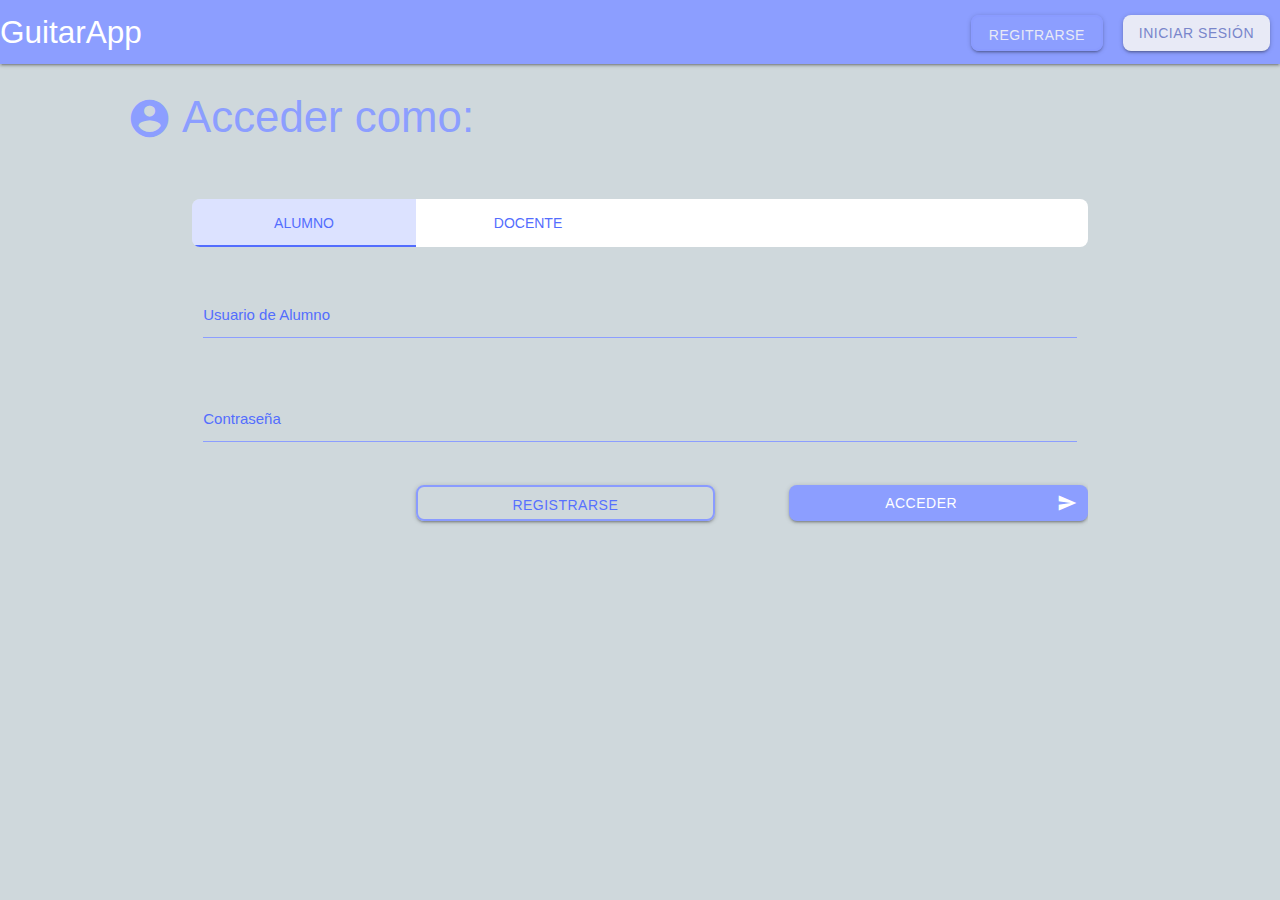
==== index.html @ 0f100b73 "move script from index to main.js" ====
<!DOCTYPE html>
<html lang="en">

<head>
	<meta charset="UTF-8">
	<meta http-equiv="X-UA-Compatible" content="IE=edge">
	<meta name="viewport" content="width=device-width, initial-scale=1.0">
	<title>Document</title> <!-- Compiled and minified CSS -->
	<link rel="stylesheet" href="https://cdnjs.cloudflare.com/ajax/libs/materialize/1.0.0/css/materialize.min.css">
	<link href="https://fonts.googleapis.com/icon?family=Material+Icons" rel="stylesheet">
	<link rel="stylesheet" href="./styles/styles.css">
</head>

<body class="blue-grey lighten-4" id="root">
	<nav>
		<div class="nav-wrapper indigo accent-1">
			<a href="./index.html" class="brand-logo"> GuitarApp</a>
			<a id="navMenu" data-target="mobile-demo" class="sidenav-trigger"><i class="material-icons">menu</i></a>
			<ul id="vistaPublico" class="right hide-on-med-and-down navItem">
				<li>
					<button id="navBtn_Registro" class="waves-effect waves-light btn col s4 offset-s3 ghostBtn indigo-text text-lighten-5 roundedBorders2">
						Regitrarse
					</button>
				</li><!--SEGUIR ACÁ-->
				<li style="margin-left: 20px;margin-right: 10px;">
					<button id="navBtn_Login" class="waves-effect  waves-light btn col s4 offset-s3 indigo lighten-5 indigo-text text-lighten-2 roundedBorders2">
						Iniciar Sesión
					</button>
				</li>
			</ul>
			<ul id="usuarioConocido" class="right hide-on-med-and-down navItem">
				<li>
					<span class="col s4 offset-s3" id="bienvenidoUser">
					</span>
				</li>
				<li style="margin-left: 20px;margin-right: 10px;">
					<button class="waves-effect waves-light btn col s4 offset-s3 ghostBtn indigo-text text-lighten-5 roundedBorders2" id="btnCerrarSesion">Cerrar Sesión
					</button>
				</li>
			</ul>
		</div>
	</nav>

	<ul class="sidenav" id="mobile-demo">
		<li><a href="sass.html">Registrarse</a></li>
		<li><a href="badges.html">Iniciar Sessión</a></li>
	</ul>
	<main>

		<section id="registro">
			<div class="row">
				<div class="col s12 row">
					<div class="col s1"></div>
					<h3 class="col s12 l8 indigo-text text-accent-1">
						<i class="small material-icons" style="font-size: 45px;
						vertical-align: bottom;">account_circle</i>
						Resgistrarse como:
					</h3>
				</div>
				<!-- <div class="col s12 row">
					<div class="col s1"></div>
					<div class="divider col s6 indigo accent-1"></div>
				</div> -->
			</div>
		
			<div class="row container s12">
				<ul id="tabMenuRegistro" class="row tabs container s6 white roundedBorders2">
					<li class="tab col s6 m3"><a href="#alumnoForm">Alumno</a></li>
					<li class="tab col s6 m3"><a class="active" href="#docenteForm">Docente</a></li>
				</ul>
				<div class="tabs-content carousel carousel-slider" style="height: 600px; margin-top: 30px;">
					<div id="alumnoForm">
						<form class="col s12" id="alumnoForm">
							<div class="row">
								<div class="input-field col s12">
									<input id="alumno_first_name" type="text" class="validate">
									<label for="alumno_first_name">Nombre de Alumno</label>
								</div>
							</div>
							<div class="row">
								<div class="input-field col s12">
									<input id="alumno_user_name" type="text" class="validate">
									<label for="alumno_user_name">Usuario de Alumno</label>
								</div>
							</div>
							<div class="row">
								<div class="input-field col s12" id="test" style="transition: 0.3s ease;">
									<input id="alumno_password" type="password" class="validate">
									<label for="alumno_password">Contraseña</label>
								</div>
							</div>
							
							<div class="row">
								<div class="input-field col s12">
									<select id="docente_asignado">				
									</select>
									<label>Seleccione Docente</label>
								  </div>
							</div>
					
							<div class="row">
		
								<button id="btnRegistro_alumno" class="waves-effect waves-light btn col s4 offset-s8 indigo accent-1 roundedBorders2"><i class="material-icons right">send</i>Registrarse</button>
								
							</div>
						</form>
					</div>
					<div id="docenteForm">
						<form class="col s12" ><!--id="docenteForm"-->
							<div class="row">
								<div class="input-field col s12">
									<input id="docente_first_name" type="text" class="validate">
									<label for="docente_first_name">Nombre de Docente</label>
								</div>
							</div>
							<div class="row">
								<div class="input-field col s12">
									<input id="docente_user_name" type="text" class="validate">
									<label for="docente_user_name">Usuario de Docente</label>
								</div>
							</div>
							<div class="row">
								<div class="input-field col s12" id="test" style="transition: 0.3s ease;">
									<input id="docente_password" type="password" class="validate">
									<label for="docente_password">Contraseña</label>
								</div>
							</div>
							<div class="row">
								<button id="btnRegistrarDocente" class="waves-effect waves-light btn col s4 offset-s8 indigo accent-1 roundedBorders2"><i class="material-icons right">send</i>Registrarse</button>
								
							</div>
						</form>
					</div>
				</div>
			</div>

		</section>

		<section id="login">
			<div class="row">
				<div class="col s12 row">
					<div class="col s1"></div>
					<h3 class="col s12 l8 indigo-text text-accent-1">
						<i class="small material-icons" style="font-size: 45px;
						vertical-align: bottom;">account_circle</i>
						Acceder como:
					</h3>
				</div>
				<!-- <div class="col s12 row">
					<div class="col s1"></div>
					<div class="divider col s6 indigo accent-1"></div>
				</div> -->
			</div>
		
			<div class="row container s12">
				<ul id="tabMenuLogin" class="row tabs container s6 white roundedBorders2">
					<li class="tab col s6 m3"><a class="active" href="#alumnoFormm">Alumno</a></li>
					<li class="tab col s6 m3"><a  href="#docenteFormm">Docente</a></li>
				</ul>
				<div class="tabs-content carousel carousel-slider" style="height: 600px; margin-top: 30px;">
					<div id="alumnoFormm">
						<form class="col s12" id="login_alumnoLogin">
							<div class="row">
								<div class="input-field col s12">
									<input id="login_alumno_usuario" type="text" class="validate">
									<label for="login_alumno_usuario">Usuario de Alumno</label>
								</div>
							</div>
							<div class="row">
								<div class="input-field col s12" style="transition: 0.3s ease;">
									<input id="login_alumno_password" type="password" class="validate">
									<label for="login_alumno_password">Contraseña</label>
								</div>
							</div>
							<div class="row">
								<button id="btnIrRegistro_alumno" class="waves-effect waves-light btn col s4 offset-s3 ghostBtn roundedBorders2">Registrarse</button>	
								<button  id="btnLogin_alumno" class="waves-effect waves-light btn col s4 offset-s1 indigo accent-1 roundedBorders2"><i class="material-icons right">send</i>Acceder</button>
							</div>
							
						</form>
					</div>
					<div id="docenteFormm">
						<form class="col s12" id="login_docenteForm">
							<div class="row">
								<div class="input-field col s12">
									<input id="login_docente_usuario" type="text" class="validate" minlength="6" required="true">
									<label for="login_docente_usuario">Usuario de Docente</label>
								</div>
							</div>
							<div class="row">
								<div class="input-field col s12" id="test" style="transition: 0.3s ease;">
									<input id="login_docente_password" type="password" class="validate">
									<label for="login_docente_password">Contraseña</label>
								</div>
							</div>
							<div class="row">
								<button id="btnIrRegistro_docente" class="waves-effect waves-light btn col s4 offset-s3 ghostBtn roundedBorders2">Registrarse</button>	
								<button id="btnLogin_docente" class="waves-effect waves-light btn col s4 offset-s1 indigo accent-1 roundedBorders2"><i class="material-icons right">send</i>Acceder</button>
							</div>
						</form>
					</div>
				</div>
			</div>

		</section>

		<section id="pantallaPrincipal">
			<h1>EMA _ Principal</h1>
			
			<button id="realizarTarea" class="irPrincipal btn waves-effect waves-light">
				<i class="material-icons right">send</i>
				Realizar Tarea
			</button>
			<button id="verResueltos" class="irPrincipal btn waves-effect waves-light">
				<i class="material-icons right">send</i>
				Ver Tareas Resueltas
			</button>
		</section>
		<section id="realizarEntregaTarea">
			<h1>CRIS _ PANTALLA DE ENTREGA DE TAREA</h1>
			<input type="text" id="comentario"/>
			<input type="text" id="fwfwecomentario"/>
			<input type="text" id="cwefwomentario"/>
			
		</section>
		<section id="reporteIndividual">
			<h1>MARC _ PANTALLA DE REPORTE Individual</h1>
		</section>

		<!-- ALUMNO -->
		<section id="dashboardAlumno">
			<div class="row">
				<div class="col s12 row">
					<h3 class="col s12 l8 indigo-text text-accent-1">
						Dashboard > Alumno
					</h3>
				</div>
			</div>
			<div class="row" style="margin: auto 10px;">
				
				<!--Parte de estadísticas-->
				<div class="row col s12 l10 offset-l1">
					<div class="row">
							<h5 class="col s12 l8 indigo-text text-accent-1">
								Estadísticas
							</h5>
					</div>
					<div class="row white roundedBorders">
						<div class="col s3">
							<div class="col s12 row">
								<h6 class="col s12 l8 ">
									<b>Total</b>
								</h6>
							</div>
							<div class="row">
								<span class="col s5 " style="text-align: right;">Ejercicios Resueltos</span>
								<b class="col s4 offset-s1 indigo-text text-accent-2" id="dashboardAlumno_ejerciciosResueltos">45%</b>
							</div>
							<div class="row">
								<span class="col s5 " style="text-align: right;">Promedio</span>
								<b class="col s4 offset-s1 indigo-text text-accent-2" id="dashboardAlumno_promedio">81</b>
							</div>
							<div class="row">
								<span class="col s5 " style="text-align: right;">Pendientes</span>
								<b class="col s4 offset-s1 indigo-text text-accent-2" id="dashboardAlumno_pendientes">2</b>
							</div>
						</div>
						<div class="col s3">
								<div class="col s12 row">
									<h6 class="col s12 l8">
										<b>Tareas Realizadas</b>
									</h6>
								</div>
							<div class="row col s12 "> dataUsuarioLogeado.entregas.length
								<div class="row col s4 offset-s4 indigo-text text-accent-2 centeredFlex">
									<p class="circleNumber_DashboardAlumno centeredFlex" id="dashboardAlumno_tareasRealizadas">7</p>
								</div>
							</div>
						</div>
						<div class="col s3 ">
								<div class="col s12 row">
									<h6 class="col s12 l8">
										<b>Entregas Corregidas</b>
									</h6>
								</div>
							<div class="row col s12 ">
								<div class="row col s4 offset-s4 indigo-text text-accent-2 centeredFlex">
									<p class="circleNumber_DashboardAlumno centeredFlex" id="dashboardAlumno_entregasCorregidas">5</p>
								</div>
							</div>
						</div>
						<div class="col s3 ">
								<div class="col s12 row">
									<h6 class="col s12 l8">
										<b>Tareas Totales</b>
									</h6>
								</div>
							<div class="row col s12 "> dataUsuarioLogeado.entregas.length
								<div class="row col s4 offset-s4 indigo-text text-accent-2 centeredFlex">
									<p class="circleNumber_DashboardAlumno centeredFlex" id="dashboardAlumno_tareasTotales">9</p>
								</div>
							</div>
						</div>
					</div>
				</div>

				<!--Parte de Ultimas tareas-->
				<div class="row col s12 l10 offset-l1">
					<div class="row">
						<h5 class="col s12 l8 indigo-text text-accent-1">
							Tareas
						</h5>
					</div>
					<div class="row" style="margin: auto 20px;">
						<div class="col s12">
							<div class="row s12">
								<ul id="tabTareasAlumno" class="col s12 row tabs white roundedBorders2">
									<li class="tab col s2"><a class="active" href="#tareasTodo">Todo</a></li>
									<li class="tab col s2"><a  href="#tareasPendientes">Pendientes</a></li>
									<li class="tab col s2"><a  href="#tareasRealizadas">Realizadas</a></li>
								</ul>
							</div>
							<div class="row s12 white roundedBorders z-depth-3">
								<div class="row col s11 offset-s1">
										<form class="col s12">
											<div class="input-field col s6 offset-s6">
											  <i class="material-icons prefix">search</i>
											  <textarea id="icon_prefix2" class="materialize-textarea"></textarea>
											  <label for="icon_prefix2">buscar</label>
											</div>
										</form>
								</div>
								<div class="tabs-content carousel carousel-slider" style="height: 600px; margin-top: 30px;">
									<div id="tareasTodo" class="col s12 row">
										<ul class=" flow-text " style="font-size: 18px;">
											<li>
												<div class="col s12 row indigo lighten-5 roundedBorders2" style="padding: 6px;">
													  
													<i class="col s1 small material-icons indigo-text text-accent-1 centeredFlex" style="font-size: 45px; vertical-align: bottom; height: 55px;">
														account_circle
													</i>
													<div class="col s8" style="height: 55px;">
														<span class="col s12">Titulo de tarea 1</span>
														<span class="col s12" style="font-size: 16px;">Descripción larga de tarea mucho textooo xDD</span>
													</div>
													<div class="col s3 centeredFlex" style="height: 55px;" >
															
														<button  id="btnDocenteIrReporteIndividual" class="waves-effect waves-light btn col s5 ghostBtn roundedBorders2">
															Ver Mas
														</button>
														<button
														class="waves-effect waves-light btn col s5 offset-s1 indigo accent-1 roundedBorders2" 
														>Entregar</button>
													</div>
												</div>
											</li>
											<li>
												<div class="col s12 row indigo lighten-5 roundedBorders2" style="padding: 6px;">
													  
													<i class="col s1 small material-icons indigo-text text-accent-1 centeredFlex" style="font-size: 45px; vertical-align: bottom; height: 55px;">
														account_circle
													</i>
													<div class="col s8" style="height: 55px;">
														<span class="col s12">Titulo de tarea 1</span>
														<span class="col s12" style="font-size: 16px;">Descripción larga de tarea mucho textooo xDD</span>
													</div>
													<div class="col s3 centeredFlex" style="height: 55px;" >
															
														<button  id="btnDocenteIrReporteIndividual" class="waves-effect waves-light btn col s5 ghostBtn roundedBorders2">
															Ver Mas
														</button>
														<button
														class="waves-effect waves-light btn col s5 offset-s1 indigo accent-1 roundedBorders2" 
														>Entregar</button>
													</div>
												</div>
											</li>
											<li>
												<div class="col s12 row indigo lighten-5 roundedBorders2" style="padding: 6px;">
													  
													<i class="col s1 small material-icons indigo-text text-accent-1 centeredFlex" style="font-size: 45px; vertical-align: bottom; height: 55px;">
														account_circle
													</i>
													<div class="col s8" style="height: 55px;">
														<span class="col s12">Titulo de tarea 1</span>
														<span class="col s12" style="font-size: 16px;">Descripción larga de tarea mucho textooo xDD</span>
													</div>
													<div class="col s3 centeredFlex" style="height: 55px;" >
															
														<button  id="btnDocenteIrReporteIndividual" class="waves-effect waves-light btn col s5 ghostBtn roundedBorders2">
															Ver Mas
														</button>
														<button
														class="waves-effect waves-light btn col s5 offset-s1 indigo accent-1 roundedBorders2" 
														>Entregar</button>
													</div>
												</div>
											</li>
										</ul>
									</div>
									<div id="tareasPendientes" class="col s12 row">
										<ul class=" flow-text " style="font-size: 18px;">
											<li>
												<div class="col s12 row indigo lighten-5 roundedBorders2" style="padding: 6px;">
													  
													<i class="col s1 small material-icons indigo-text text-accent-1 centeredFlex" style="font-size: 45px; vertical-align: bottom; height: 55px;">
														account_circle
													</i>
													<div class="col s4" style="height: 55px;">
														<span class="col s12">Nombre Completo</span>
														<span class="col s12" style="font-size: 12px;">Nivel Inicial</span>
													</div>
													<div class="col s4 indigo-text text-accent-2 centeredFlex" style="height: 55px;">
														<span class="col s12">
															Entregas Realizadas: <b>7</b>
														</span>
													</div>
													<div class="col s2 offset-s1  centeredFlex" style="height: 55px;" >
														<button
														class="waves-effect waves-light btn col s12 indigo accent-1 roundedBorders2" 
														>Ver Perfil</button>
													</div>
												</div>
											</li>
											<li>
												<div class="col s12 row indigo lighten-5 roundedBorders2" style="padding: 6px;">
													  
													<i class="col s1 small material-icons indigo-text text-accent-1 centeredFlex" style="font-size: 45px; vertical-align: bottom; height: 55px;">
														account_circle
													</i>
													<div class="col s4" style="height: 55px;">
														<span class="col s12">Nombre Completo</span>
														<span class="col s12" style="font-size: 12px;">Nivel Inicial</span>
													</div>
													<div class="col s4 indigo-text text-accent-2 centeredFlex" style="height: 55px;">
														<span class="col s12">
															Entregas Realizadas: <b>7</b>
														</span>
													</div>
													<div class="col s2 offset-s1  centeredFlex" style="height: 55px;" >
														<button
														class="waves-effect waves-light btn col s12 indigo accent-1 roundedBorders2" 
														>Ver Perfil</button>
													</div>
												</div>
											</li>
										</ul>
									</div>
									<div id="tareasRealizadas" class="col s12 row">
										<ul class=" flow-text " style="font-size: 18px;">
											<li>
												<div class="col s12 row indigo lighten-5 roundedBorders2" style="padding: 6px;">
													  
													<i class="col s1 small material-icons indigo-text text-accent-1 centeredFlex" style="font-size: 45px; vertical-align: bottom; height: 55px;">
														account_circle
													</i>
													<div class="col s4" style="height: 55px;">
														<span class="col s12">Nombre Completo</span>
														<span class="col s12" style="font-size: 12px;">Nivel Intermedio</span>
													</div>
													<div class="col s4 indigo-text text-accent-2 centeredFlex" style="height: 55px;">
														<span class="col s12">
															Entregas Realizadas: <b>7</b>
														</span>
													</div>
													<div class="col s2 offset-s1  centeredFlex" style="height: 55px;" >
														<button
														class="waves-effect waves-light btn col s12 indigo accent-1 roundedBorders2" 
														>Ver Perfil</button>
													</div>
												</div>
											</li>
										</ul>
									</div>
								</div>
							</div>
						</div>
					</div>
				</div>
			</div>
		</section>

		<!-- DOCENTE -->
		<section id="dashboardDocente">
			<div class="row">
				<div class="col s12 row">
					<h3 class="col s12 l8 indigo-text text-accent-1">
						Dashboard > Docente
					</h3>
				</div>
			</div>
			<div class="row" style="margin: auto 10px;">
				<div class="col s12 l6 offset-l1 col ">
					<div class="row s12">
						<span class="col s2 flow-text indigo-text text-accent-1" style="padding: 5px 0px;">Alumnos:</span>
						<ul id="tabDashboardDocente" class="col s10 row tabs white roundedBorders2">
							<li class="tab col s2"><a class="active" href="#alumnosTodos">Todos</a></li>
							<li class="tab col s2"><a  href="#alumnosInicial">Inicial</a></li>
							<li class="tab col s2"><a  href="#alumnosIntermedio">Intermedio</a></li>
							<li class="tab col s2"><a  href="#alumnosAvanzado">Avanzado</a></li>
						</ul>
					</div>
					<div class="row s12">
						<div id="contenedorListaAlumnos" class="tabs-content carousel carousel-slider white roundedBorders z-depth-3" style="height: 600px; margin-top: 30px;">
							<div id="alumnosTodos" class="col s12 row">
								<ul class=" flow-text " style="font-size: 18px;">
									<li>
										<div class="col s12 row indigo lighten-5 roundedBorders2" style="padding: 6px;">
      										
											<i class="col s1 small material-icons indigo-text text-accent-1 centeredFlex" style="font-size: 45px; vertical-align: bottom; height: 55px;">
												account_circle
											</i>
											<div class="col s4" style="height: 55px;">
												<span class="col s12">Nombre Completo</span>
												<span class="col s12" style="font-size: 12px;">Nivel Intermedio</span>
											</div>
											<div class="col s4 indigo-text text-accent-2 centeredFlex" style="height: 55px;">
												<span class="col s12">
													Entregas Realizadas: <b>7</b>
												</span>
											</div>
											<div class="col s2 offset-s1  centeredFlex" style="height: 55px;" >
												<button
												class="waves-effect waves-light btn col s12 indigo accent-1 roundedBorders2" 
												>Ver Perfil</button>
											</div>
										</div>
									</li>
									<li>
										<div class="col s12 row indigo lighten-5 roundedBorders2" style="padding: 6px;">
      										
											<i class="col s1 small material-icons indigo-text text-accent-1 centeredFlex" style="font-size: 45px; vertical-align: bottom; height: 55px;">
												account_circle
											</i>
											<div class="col s4" style="height: 55px;">
												<span class="col s12">Nombre Completo</span>
												<span class="col s12" style="font-size: 12px;">Nivel Inicial</span>
											</div>
											<div class="col s4 indigo-text text-accent-2 centeredFlex" style="height: 55px;">
												<span class="col s12">
													Entregas Realizadas: <b>7</b>
												</span>
											</div>
											<div class="col s2 offset-s1  centeredFlex" style="height: 55px;" >
												<button
												class="waves-effect waves-light btn col s12 indigo accent-1 roundedBorders2" 
												>Ver Perfil</button>
											</div>
										</div>
									</li>
									<li>
										<div class="col s12 row indigo lighten-5 roundedBorders2" style="padding: 6px;">
      										
											<i class="col s1 small material-icons indigo-text text-accent-1 centeredFlex" style="font-size: 45px; vertical-align: bottom; height: 55px;">
												account_circle
											</i>
											<div class="col s4" style="height: 55px;">
												<span class="col s12">Nombre Completo</span>
												<span class="col s12" style="font-size: 12px;">Nivel Avanzado</span>
											</div>
											<div class="col s4 indigo-text text-accent-2 centeredFlex" style="height: 55px;">
												<span class="col s12">
													Entregas Realizadas: <b>7</b>
												</span>
											</div>
											<div class="col s2 offset-s1  centeredFlex" style="height: 55px;" >
												<button
												class="waves-effect waves-light btn col s12 indigo accent-1 roundedBorders2" 
												>Ver Perfil</button>
											</div>
										</div>
									</li>
									<li>
										<div class="col s12 row indigo lighten-5 roundedBorders2" style="padding: 6px;">
      										
											<i class="col s1 small material-icons indigo-text text-accent-1 centeredFlex" style="font-size: 45px; vertical-align: bottom; height: 55px;">
												account_circle
											</i>
											<div class="col s4" style="height: 55px;">
												<span class="col s12">Nombre Completo</span>
												<span class="col s12" style="font-size: 12px;">Nivel Inicial</span>
											</div>
											<div class="col s4 indigo-text text-accent-2 centeredFlex" style="height: 55px;">
												<span class="col s12">
													Entregas Realizadas: <b>7</b>
												</span>
											</div>
											<div class="col s2 offset-s1  centeredFlex" style="height: 55px;" >
												<button
												class="waves-effect waves-light btn col s12 indigo accent-1 roundedBorders2" 
												>Ver Perfil</button>
											</div>
										</div>
									</li>
								</ul>
							</div>
							<div id="alumnosInicial" class="col s12 row">
								<ul class=" flow-text " style="font-size: 18px;">
									<li>
										<div class="col s12 row indigo lighten-5 roundedBorders2" style="padding: 6px;">
      										
											<i class="col s1 small material-icons indigo-text text-accent-1 centeredFlex" style="font-size: 45px; vertical-align: bottom; height: 55px;">
												account_circle
											</i>
											<div class="col s4" style="height: 55px;">
												<span class="col s12">Nombre Completo</span>
												<span class="col s12" style="font-size: 12px;">Nivel Inicial</span>
											</div>
											<div class="col s4 indigo-text text-accent-2 centeredFlex" style="height: 55px;">
												<span class="col s12">
													Entregas Realizadas: <b>7</b>
												</span>
											</div>
											<div class="col s2 offset-s1  centeredFlex" style="height: 55px;" >
												<button
												class="waves-effect waves-light btn col s12 indigo accent-1 roundedBorders2" 
												>Ver Perfil</button>
											</div>
										</div>
									</li>
									<li>
										<div class="col s12 row indigo lighten-5 roundedBorders2" style="padding: 6px;">
      										
											<i class="col s1 small material-icons indigo-text text-accent-1 centeredFlex" style="font-size: 45px; vertical-align: bottom; height: 55px;">
												account_circle
											</i>
											<div class="col s4" style="height: 55px;">
												<span class="col s12">Nombre Completo</span>
												<span class="col s12" style="font-size: 12px;">Nivel Inicial</span>
											</div>
											<div class="col s4 indigo-text text-accent-2 centeredFlex" style="height: 55px;">
												<span class="col s12">
													Entregas Realizadas: <b>7</b>
												</span>
											</div>
											<div class="col s2 offset-s1  centeredFlex" style="height: 55px;" >
												<button
												class="waves-effect waves-light btn col s12 indigo accent-1 roundedBorders2" 
												>Ver Perfil</button>
											</div>
										</div>
									</li>
								</ul>
							</div>
							<div id="alumnosIntermedio" class="col s12 row">
								<ul class=" flow-text " style="font-size: 18px;">
									<li>
										<div class="col s12 row indigo lighten-5 roundedBorders2" style="padding: 6px;">
      										
											<i class="col s1 small material-icons indigo-text text-accent-1 centeredFlex" style="font-size: 45px; vertical-align: bottom; height: 55px;">
												account_circle
											</i>
											<div class="col s4" style="height: 55px;">
												<span class="col s12">Nombre Completo</span>
												<span class="col s12" style="font-size: 12px;">Nivel Intermedio</span>
											</div>
											<div class="col s4 indigo-text text-accent-2 centeredFlex" style="height: 55px;">
												<span class="col s12">
													Entregas Realizadas: <b>7</b>
												</span>
											</div>
											<div class="col s2 offset-s1  centeredFlex" style="height: 55px;" >
												<button
												class="waves-effect waves-light btn col s12 indigo accent-1 roundedBorders2" 
												>Ver Perfil</button>
											</div>
										</div>
									</li>
								</ul>
							</div>
							<div id="alumnosAvanzado" class="col s12 row">
								<ul class=" flow-text " style="font-size: 18px;">
									<li>
										<div class="col s12 row indigo lighten-5 roundedBorders2" style="padding: 6px;">
      										
											<i class="col s1 small material-icons indigo-text text-accent-1 centeredFlex" style="font-size: 45px; vertical-align: bottom; height: 55px;">
												account_circle
											</i>
											<div class="col s4" style="height: 55px;">
												<span class="col s12">Nombre Completo</span>
												<span class="col s12" style="font-size: 12px;">Nivel Avanzado</span>
											</div>
											<div class="col s4 indigo-text text-accent-2 centeredFlex" style="height: 55px;">
												<span class="col s12">
													Entregas Realizadas: <b>7</b>
												</span>
											</div>
											<div class="col s2 offset-s1  centeredFlex" style="height: 55px;" >
												<button
												class="waves-effect waves-light btn col s12 indigo accent-1 roundedBorders2" 
												>Ver Perfil</button>
											</div>
										</div>
									</li>
								</ul>
							</div>
						</div>
					</div>
				</div>
				<div class="col s12 l3 offset-l1">
					<button id="btnDocenteIrTareas" class="waves-effect waves-light btn row col s12 indigo accent-1 roundedBorders2" style="height: 80px;">
						Tareas
						<i class="material-icons right">send</i>
					</button>	
					<button  id="btnDocenteIrReporteIndividual" class="waves-effect waves-light btn row col s12 ghostBtn roundedBorders2" style="height: 80px;">
						Reporte Individual
					</button>
					<div class="row col s12 white roundedBorders2" id="deliveredExersicesNumber">
						<h6 class="row col s12">Ejercicios entregados para tí:</h6>
						<div class="row col s4 offset-s4 indigo-text text-accent-2 centeredFlex">
							<p class="deliveredExersicesNumber centeredFlex">56</p>
						</div>
					</div>
					<div class="row col s12 white roundedBorders2">
						<h6 class="row col s12">Top entrega de ejercicios:</h6>
						
						<div id="alumnosTopEntregas" class="col s12 row">
							<ul class=" flow-text " style="font-size: 18px;">
								
								<li>
									<div class="col s12 row indigo lighten-5 roundedBorders2">
										<span
											class="col s8 indigo lighten-5 roundedBorders2"
										>Nombre Alumno2</span>
										<span
										class="col s1 offset-s3 indigo-text text-accent-1" style="font-weight: bold;"
										>10</span>
									</div>
								</li>
								<li>
									<div class="col s12 row indigo lighten-5 roundedBorders2">
										<span
											class="col s8 indigo lighten-5 roundedBorders2"
										>Nombre Alumno3</span>
										<span
										class="col s1 offset-s3 indigo-text text-accent-1" style="font-weight: bold;"
										>10</span>
									</div>
								</li>
							</ul>
						</div>
					</div>
				</div>
			</div>
		</section>
		<section id="tareasDocente">
			<div class="row">
				<div class="col s12 row">
					<h3 class="col s12 l8 indigo-text text-accent-1">
						Tareas > Docente
					</h3>
				</div>
			</div>
			<div class="row">

				<div id="modalCrearTarea" class="modal" >
					<div class="modal-content">
						<h4>Modal Header</h4>
						<label>
							Titulo
							<input type="text"/>
						</label>
						<label>
							Descripción
							<textarea name="descripcion" id="" cols="30" rows="10"></textarea>
						</label>
						<div class="row">
							<div class="input-field col s12">
								<select id="nivel">
									<option value="" disabled selected>Seleccione Nivel</option>
									<option value="1">Inicial</option>		
									<option value="2">Intermedio</option>		
									<option value="3">Avanzado</option>		
								</select>
								<label>Nivel</label>
							  </div>
						</div>
						<p>Lorem ipsum dolor sit amet consectetur adipisicing elit. Corrupti quos iure excepturi fuga quidem voluptatibus, tenetur voluptatem pariatur beatae culpa consequuntur ipsa accusamus repellat, error totam enim eum aperiam dolor?</p>
					</div>
					<div class="modal-footer">
						<a href="#!" class="modal-close waves-effect waves-green btn-flat">Crear</a>
					</div>
				</div>
				
				<div class="col s10 offset-s1">
					<div class="row">
						<button id="crearTareaBtn" class="waves-effect waves-light btn col s2 offset-s10 indigo-text text-lighten-5 indigo accent-1 roundedBorders2">
							Crear Tarea
							<i class="material-icons right">add</i>
						</button>
					</div>
					<div class="col s10 offset-s1">
						<ul class="collapsible popout">
							<li>
								<div class="collapsible-header">Titulo</div>
								<div class="collapsible-body">
									<ul class=" flow-text " style="font-size: 18px;">
										<li>
											<div class="col s12 row indigo lighten-5 roundedBorders2" style="padding: 6px;">
												  
												<i class="col s1 small material-icons indigo-text text-accent-1 centeredFlex" style="font-size: 45px; vertical-align: bottom; height: 55px;">
													account_circle
												</i>
												<div class="col s4" style="height: 55px;">
													<span class="col s12">Nombre Completo</span>
													<span class="col s12" style="font-size: 12px;">Nivel Intermedio</span>
												</div>
												<div class="col s4 indigo-text text-accent-2 centeredFlex" style="height: 55px;">
													<span class="col s12">
														Entregas Realizadas: <b>7</b>
													</span>
												</div>
												<div class="col s2 offset-s1  centeredFlex" style="height: 55px;" >
													<button
													class="waves-effect waves-light btn col s12 indigo accent-1 roundedBorders2" 
													>Ver Perfil</button>
												</div>
											</div>
										</li>
										<li>
											<div class="col s12 row indigo lighten-5 roundedBorders2" style="padding: 6px;">
												  
												<i class="col s1 small material-icons indigo-text text-accent-1 centeredFlex" style="font-size: 45px; vertical-align: bottom; height: 55px;">
													account_circle
												</i>
												<div class="col s4" style="height: 55px;">
													<span class="col s12">Nombre Completo</span>
													<span class="col s12" style="font-size: 12px;">Nivel Inicial</span>
												</div>
												<div class="col s4 indigo-text text-accent-2 centeredFlex" style="height: 55px;">
													<span class="col s12">
														Entregas Realizadas: <b>7</b>
													</span>
												</div>
												<div class="col s2 offset-s1  centeredFlex" style="height: 55px;" >
													<button
													class="waves-effect waves-light btn col s12 indigo accent-1 roundedBorders2" 
													>Ver Perfil</button>
												</div>
											</div>
										</li>
										<li>
											<div class="col s12 row indigo lighten-5 roundedBorders2" style="padding: 6px;">
												  
												<i class="col s1 small material-icons indigo-text text-accent-1 centeredFlex" style="font-size: 45px; vertical-align: bottom; height: 55px;">
													account_circle
												</i>
												<div class="col s4" style="height: 55px;">
													<span class="col s12">Nombre Completo</span>
													<span class="col s12" style="font-size: 12px;">Nivel Avanzado</span>
												</div>
												<div class="col s4 indigo-text text-accent-2 centeredFlex" style="height: 55px;">
													<span class="col s12">
														Entregas Realizadas: <b>7</b>
													</span>
												</div>
												<div class="col s2 offset-s1  centeredFlex" style="height: 55px;" >
													<button
													class="waves-effect waves-light btn col s12 indigo accent-1 roundedBorders2" 
													>Ver Perfil</button>
												</div>
											</div>
										</li>
										<li>
											<div class="col s12 row indigo lighten-5 roundedBorders2" style="padding: 6px;">
												  
												<i class="col s1 small material-icons indigo-text text-accent-1 centeredFlex" style="font-size: 45px; vertical-align: bottom; height: 55px;">
													account_circle
												</i>
												<div class="col s4" style="height: 55px;">
													<span class="col s12">Nombre Completo</span>
													<span class="col s12" style="font-size: 12px;">Nivel Inicial</span>
												</div>
												<div class="col s4 indigo-text text-accent-2 centeredFlex" style="height: 55px;">
													<span class="col s12">
														Entregas Realizadas: <b>7</b>
													</span>
												</div>
												<div class="col s2 offset-s1  centeredFlex" style="height: 55px;" >
													<button
													class="waves-effect waves-light btn col s12 indigo accent-1 roundedBorders2" 
													>Ver Perfil</button>
												</div>
											</div>
										</li>
									</ul>
								</div>
							</li>
							<li>
								<div class="collapsible-header"><i class="material-icons">place</i>Second</div>
								<div class="collapsible-body"><span>Lorem ipsum dolor sit amet.</span></div>
							</li>
							<li>
								<div class="collapsible-header"><i class="material-icons">whatshot</i>Third</div>
								<div class="collapsible-body"><span>Lorem ipsum dolor sit amet.</span></div>
							</li>
						</ul>
					</div>
				</div>
				
			</div>

		</section>
		<section id="reporteIndividualDocente">
			<div class="row">
				<div class="col s12 row">
					<h3 class="col s12 l8 indigo-text text-accent-1">
						Reporte Individual de Alumno
					</h3>
				</div>
			</div>
			<div class="row">
				<div class="row col s12 l10 offset-l1">
					<div class="row col s12 l5">
						<div class="input-field col s12">
							<select id="alumnosAsignados">
											
							</select>
							<label>Seleccione Alumno</label>
						</div>

					</div>
					<div class="col s12 l6 offset-l1 white roundedBorders2 z-depth-3">
						<div class="input-field col s12">
							<span class="col s4 reporteIndividual_label flow-text indigo-text text-accent-2">Nombre:</span>
							<span class="col s6 flow-text reporteIndividual_data" id="reporteIndividual_nombre">Santiago</span>
						</div>
						<div class="input-field col s12">
							<span class="col s4 reporteIndividual_label flow-text indigo-text text-accent-2">Nivel:</span>
							<div class="input-field col s6 flow-text reporteIndividual_data">
								<select  id="reporteIndividual_nivel" class="col s6 flow-text reporteIndividual_data">
								</select>
							</div>
						</div>
						<div class="input-field col s12">
							<span class="col s4 reporteIndividual_label flow-text indigo-text text-accent-2">Ejercicios Planteados:</span>
							<b class="col s6 flow-text reporteIndividual_data" id="reporteIndividual_tareasPlanteadas">7</b>
						</div>
						<div class="input-field col s12">
							<span class="col s4 reporteIndividual_label flow-text indigo-text text-accent-2">Ejercicios Resueltos:</span>
							<b class="col s6 flow-text reporteIndividual_data" id="reporteIndividual_tareasEntregadas">5</b>
						</div>
						<div class="input-field col s12">
							<button class="waves-effect waves-light btn row col s12 offset-l4 l4 indigo accent-1 roundedBorders2" id="cambiarNivel" >
								Cambiar Nivel
							</button>
						</div>

					</div>
				</div>
			</div>
		</section>

		<!--Error-->
		
		<section id="pantallaError">
			<h1>Ups! Algo salió mal :(</h1>
		</section>
	</main>
			<!-- <button class="btn waves-effect waves-light col s2 offset-s10" name="action" onClick="()=>{document.getElementById('test').classList.add('myClass_show')}">Submit
				<i class="material-icons right">send</i>
			</button> -->

	<!-- Compiled and minified JavaScript -->
	<script src="https://cdnjs.cloudflare.com/ajax/libs/materialize/1.0.0/js/materialize.min.js"></script>
	<script src="./js/db.js"></script><!-- SCRIPT QUE SE ENCARGA DE GUARDAR A LOS DATOS-->
	<script src="./js/cambioVista.js"></script> <!-- SCRIPT QUE SE ENCARGA DE MOSTRAR/OCULtAR LAS VISTAS -->
	<script src="./js/main.js"></script>

</body>

</html>
---- styles/styles.css ----
.roundedBorders {
  border-radius: 15px;
}
.roundedBorders2 {
  border-radius: 8px;
}
.toast {
  position: fixed;
  top: auto !important;
  bottom: 10px;
  right: 10px;
  background-color: rgb(216, 218, 230);
  color: rgba(10, 0, 0, 0.7);
  height: 40px;
  border-radius: 10px;
}
.toast_error {
  box-shadow: 0px 2px 5px 2px lightcoral;
}
.toast_alert {
  box-shadow: 0px 2px 5px 2px #fbc02d;
}
.toast_success {
  box-shadow: 0px 2px 5px 2px #43a047;
}
section {
  transition: 0.2s ease;
}
.hidden {
  opacity: 0;
  transform: translateY(-100%) translateX(-100%);
  position: absolute;
}
.tabs .tab a {
  color: #536dfe;
}

.tabs .tab a:hover {
  color: #536dfe;
  background-color: rgba(140, 158, 255, 0.1);
}

.tabs .tab a.active {
  color: #536dfe;
  background-color: rgba(140, 158, 255, 0.3);
}
.tabs .tab a:focus.active {
  color: #536dfe;
  background-color: rgba(140, 158, 255, 0.1);
}

.tabs .indicator {
  background-color: #536dfe;
}
/* label focus color */
.input-field > label {
  color: #536dfe;
}
.input-field input:focus + label {
  color: #536dfe !important;
}
.input-field > input:focus {
  border-bottom: 1px solid rgba(140, 158, 255, 1) !important;
  box-shadow: 0px 2px 2px;
}
.input-field > input {
  border-bottom: 1px solid rgba(140, 158, 255, 1) !important;
  box-shadow: none !important;
}
div.select-wrapper li span {
  color: #536dfe;
}
div.select-wrapper input.select-dropdown.dropdown-trigger {
  border-bottom: 1px solid rgba(140, 158, 255, 1) !important;
  box-shadow: none !important;
}
.ghostBtn {
  background-color: transparent;
  color: #5770ff;
  border: 2px solid #8a9bff;
}
.ghostBtn:hover {
  background-color: rgba(140, 158, 255, 0.32);
}
.circleNumber_DashboardAlumno {
  font-size: 30px;
  border-radius: 1000px;
  border: 3px solid rgba(140, 158, 255, 1);
  width: 50px;
  height: 50px;
  padding: 50px;
  margin: 0;
}
.deliveredExersicesNumber {
  font-size: 30px;
  border-radius: 1000px;
  border: 3px solid rgba(140, 158, 255, 1);
  width: 50px;
  height: 50px;
  padding: 50px;
}
.centeredFlex {
  display: flex;
  justify-content: center;
  align-items: center;
}
.reporteIndividual_label{
  text-align: end;
  font-size: 18px;
}
.reporteIndividual_data{
  font-size: 17px;
}
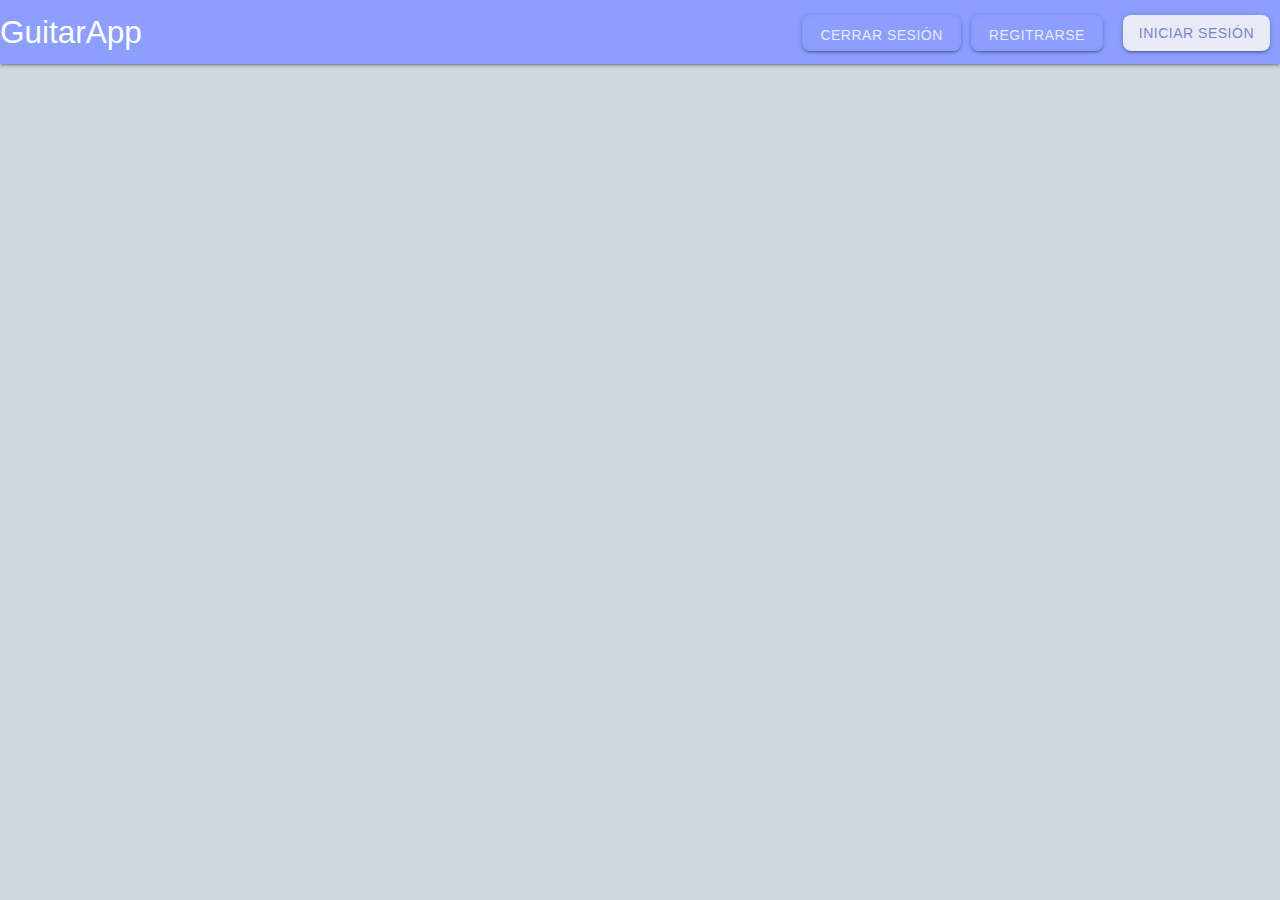
==== commit e1a65099: "add validarTareas & crearTareas + imgs" ====
--- a/index.html
+++ b/index.html
@@ -752,33 +752,61 @@
 				</div>
 			</div>
 			<div class="row">
+				<div class="col s12 row">
+					<button class="volverDashboardDocente waves-effect waves-light btn col s6 offset-s6 l2 offset-l10 indigo-text text-accent-2 roundedBorders2 ghostBtn">
+						Volver
+						<i class="material-icons left">arrow_back</i>
+					</button>
+				</div>
+			</div>
+			<div class="row">
 
 				<div id="modalCrearTarea" class="modal" >
 					<div class="modal-content">
-						<h4>Modal Header</h4>
+						<h4>Crear Tarea</h4>
 						<label>
 							Titulo
-							<input type="text"/>
+							<input type="text" id="tituloTarea"/>
 						</label>
 						<label>
 							Descripción
-							<textarea name="descripcion" id="" cols="30" rows="10"></textarea>
+							<textarea name="descripcion" cols="30" rows="10" id="descripcionTarea"></textarea>
 						</label>
 						<div class="row">
 							<div class="input-field col s12">
-								<select id="nivel">
+								<select id="nivelDeTarea">
 									<option value="" disabled selected>Seleccione Nivel</option>
-									<option value="1">Inicial</option>		
-									<option value="2">Intermedio</option>		
-									<option value="3">Avanzado</option>		
+									<option value="inicial">Inicial</option>		
+									<option value="intermedio">Intermedio</option>		
+									<option value="avanzado">Avanzado</option>		
 								</select>
 								<label>Nivel</label>
+							</div>
+						</div>
+						<div class="row">
+							<div class="input-field col s12">
+								<select id="imgSelect" class="icons">
+									<option value="" disabled selected>Seleccione Imagen</option>
+									<option value="assets/imgs/ej1.png" data-icon="assets/imgs/ej1.png">
+										Imagen Ejercicio1
+									</option>
+									<option value="assets/imgs/ej2.png" data-icon="assets/imgs/ej2.png">Imagen Ejercicio2</option>
+									<option value="assets/imgs/ej3.png" data-icon="assets/imgs/ej3.png" >Imagen Ejercicio3</option>
+									<option value="assets/imgs/ej4.png" data-icon="assets/imgs/ej4.png">Imagen Ejercicio4</option>
+									<option value="assets/imgs/ej5.png" data-icon="assets/imgs/ej5.png">Imagen Ejercicio5</option>
+									<option value="assets/imgs/ej6.png" data-icon="assets/imgs/ej6.png">Imagen Ejercicio6</option>
+									<option value="assets/imgs/ej7.png" data-icon="assets/imgs/ej7.png">Imagen Ejercicio7</option>
+									<option value="assets/imgs/ej8.png" data-icon="assets/imgs/ej7.png">Imagen Ejercicio8</option>
+									<option value="assets/imgs/ej9.png" data-icon="assets/imgs/ej7.png">Imagen Ejercicio9</option>
+								</select>
+								<label>Imagen</label>
 							  </div>
 						</div>
-						<p>Lorem ipsum dolor sit amet consectetur adipisicing elit. Corrupti quos iure excepturi fuga quidem voluptatibus, tenetur voluptatem pariatur beatae culpa consequuntur ipsa accusamus repellat, error totam enim eum aperiam dolor?</p>
 					</div>
 					<div class="modal-footer">
-						<a href="#!" class="modal-close waves-effect waves-green btn-flat">Crear</a>
+						<button id="crearTareaSubmit" class="waves-effect waves-light btn col s2 offset-s10 indigo-text text-lighten-5 indigo accent-1 roundedBorders2">
+							Crear
+						</button>
 					</div>
 				</div>
 				
@@ -910,6 +938,14 @@
 				</div>
 			</div>
 			<div class="row">
+				<div class="col s12 row">
+					<button class="volverDashboardDocente waves-effect waves-light btn col s6 offset-s6 l2 offset-l10 indigo-text text-accent-2 roundedBorders2 ghostBtn">
+						Volver
+						<i class="material-icons left">arrow_back</i>
+					</button>
+				</div>
+			</div>
+			<div class="row">
 				<div class="row col s12 l10 offset-l1">
 					<div class="row col s12 l5">
 						<div class="input-field col s12">
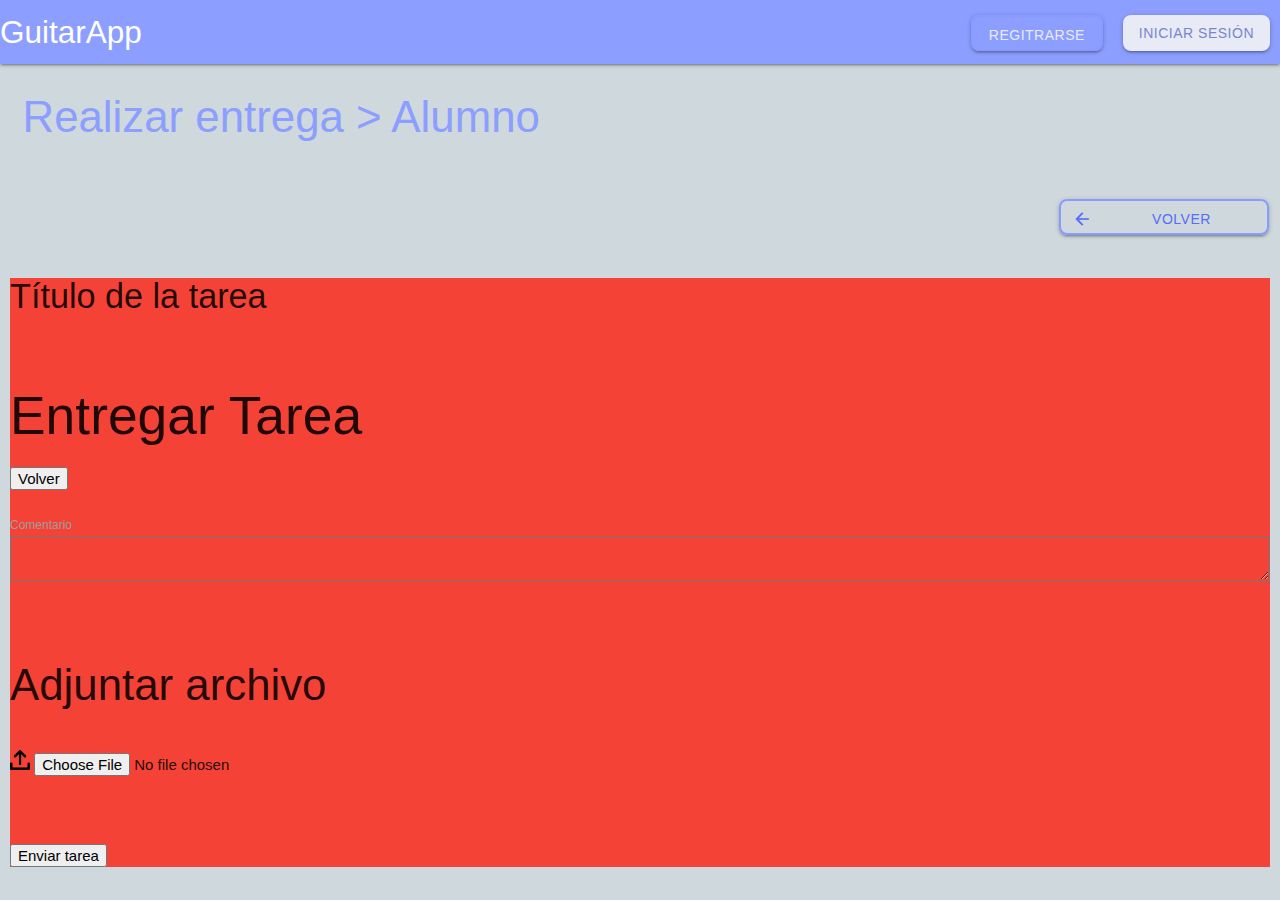
==== commit 5037da30: "add mostrar tareas, cambio a entregarTarea" ====
--- a/index.html
+++ b/index.html
@@ -204,29 +204,6 @@
 
 		</section>
 
-		<section id="pantallaPrincipal">
-			<h1>EMA _ Principal</h1>
-			
-			<button id="realizarTarea" class="irPrincipal btn waves-effect waves-light">
-				<i class="material-icons right">send</i>
-				Realizar Tarea
-			</button>
-			<button id="verResueltos" class="irPrincipal btn waves-effect waves-light">
-				<i class="material-icons right">send</i>
-				Ver Tareas Resueltas
-			</button>
-		</section>
-		<section id="realizarEntregaTarea">
-			<h1>CRIS _ PANTALLA DE ENTREGA DE TAREA</h1>
-			<input type="text" id="comentario"/>
-			<input type="text" id="fwfwecomentario"/>
-			<input type="text" id="cwefwomentario"/>
-			
-		</section>
-		<section id="reporteIndividual">
-			<h1>MARC _ PANTALLA DE REPORTE Individual</h1>
-		</section>
-
 		<!-- ALUMNO -->
 		<section id="dashboardAlumno">
 			<div class="row">
@@ -304,7 +281,32 @@
 					</div>
 				</div>
 
-				<!--Parte de Ultimas tareas-->
+				<!-- <div id="modalRealizarEntrega" class="modal" >
+					<div class="modal-content">
+						<h4>Realizar Entrega</h4>
+						<div class="row">
+							<div class="input-field col s12">
+								<select id="nivelDeTarea">
+									<option value="" disabled selected>Seleccione Nivel</option>
+									<option value="inicial">Inicial</option>		
+									<option value="intermedio">Intermedio</option>		
+									<option value="avanzado">Avanzado</option>		
+								</select>
+								<label>Nivel</label>
+							</div>
+						</div>
+						<h4 id="tituloTarea">Título de la tarea </h4>
+						<p id="idTareaActual">Id de la tarea</p>
+						<img id="imgTareaMostrar">
+						<p id="descripcionTareaMostrar"></p>
+					</div>
+					<div class="modal-footer">
+						<button id="entregarTareaSubmit" class="waves-effect waves-light btn col s2 offset-s10 indigo-text text-lighten-5 indigo accent-1 roundedBorders2">
+							Entregar
+						</button>
+					</div>
+				</div> -->
+				<!--Parte de Tareas-->
 				<div class="row col s12 l10 offset-l1">
 					<div class="row">
 						<h5 class="col s12 l8 indigo-text text-accent-1">
@@ -330,30 +332,10 @@
 											</div>
 										</form>
 								</div>
-								<div class="tabs-content carousel carousel-slider" style="height: 600px; margin-top: 30px;">
+								<div class="tabs-content carousel carousel-slider" style="height: 600px; margin-top: 30px;" id="tareasContenedor">
 									<div id="tareasTodo" class="col s12 row">
 										<ul class=" flow-text " style="font-size: 18px;">
-											<li>
-												<div class="col s12 row indigo lighten-5 roundedBorders2" style="padding: 6px;">
-													  
-													<i class="col s1 small material-icons indigo-text text-accent-1 centeredFlex" style="font-size: 45px; vertical-align: bottom; height: 55px;">
-														account_circle
-													</i>
-													<div class="col s8" style="height: 55px;">
-														<span class="col s12">Titulo de tarea 1</span>
-														<span class="col s12" style="font-size: 16px;">Descripción larga de tarea mucho textooo xDD</span>
-													</div>
-													<div class="col s3 centeredFlex" style="height: 55px;" >
-															
-														<button  id="btnDocenteIrReporteIndividual" class="waves-effect waves-light btn col s5 ghostBtn roundedBorders2">
-															Ver Mas
-														</button>
-														<button
-														class="waves-effect waves-light btn col s5 offset-s1 indigo accent-1 roundedBorders2" 
-														>Entregar</button>
-													</div>
-												</div>
-											</li>
+											
 											<li>
 												<div class="col s12 row indigo lighten-5 roundedBorders2" style="padding: 6px;">
 													  
@@ -476,6 +458,54 @@
 							</div>
 						</div>
 					</div>
+				</div>
+			</div>
+		</section>
+
+		<section id= "entregarTarea"> 
+ 
+			<div class="row">
+				<div class="col s12 row">
+					<h3 class="col s12 l8 indigo-text text-accent-1">
+						Realizar entrega > Alumno
+					</h3>
+				</div>
+			</div>
+			<div class="row">
+				<div class="col s12 row">
+					<button class="volverDashboardAlumno waves-effect waves-light btn col s6 offset-s6 l2 offset-l10 indigo-text text-accent-2 roundedBorders2 ghostBtn">
+						Volver
+						<i class="material-icons left">arrow_back</i>
+					</button>
+				</div>
+			</div>
+			<div class="row red" style="margin: auto 10px;">
+				<h4 id="tituloTarea">Título de la tarea </h4>
+				<span id="idTareaActual" style="display: none;">Id de la tarea</span>
+				<img id="imgTareaMostrar">
+				<p id="descripcionTareaMostrar"></p>
+		   
+				<h2>Entregar Tarea</h2>
+				<button id="btnVolverADashboard">Volver</button>
+				<div>
+					<br>
+					<div id="entregarTareaComentarioDiv">
+						<label>Comentario</label>
+						<textarea id="entregarTareaComentario" cols="60" rows="20"></textarea>
+					</div>
+					<div id="adjuntarArchivo">
+						<br>
+						<br>
+						<h3>Adjuntar archivo</h3>
+						<br>
+						<img src="/assets/imgs/subirEntrega.png" style="width: 20px;"alt="subir" >
+						<input type="file" name="Subir" id="entregarTareaSubirAudio">
+						<br>
+						<br>
+					</div>
+					<br>
+					<br>
+					<button id="btnenviarEntrega" style="display: flex; align-self: flex-end;">Enviar tarea</button>
 				</div>
 			</div>
 		</section>
@@ -743,6 +773,7 @@
 				</div>
 			</div>
 		</section>
+
 		<section id="tareasDocente">
 			<div class="row">
 				<div class="col s12 row">
@@ -929,6 +960,7 @@
 			</div>
 
 		</section>
+
 		<section id="reporteIndividualDocente">
 			<div class="row">
 				<div class="col s12 row">
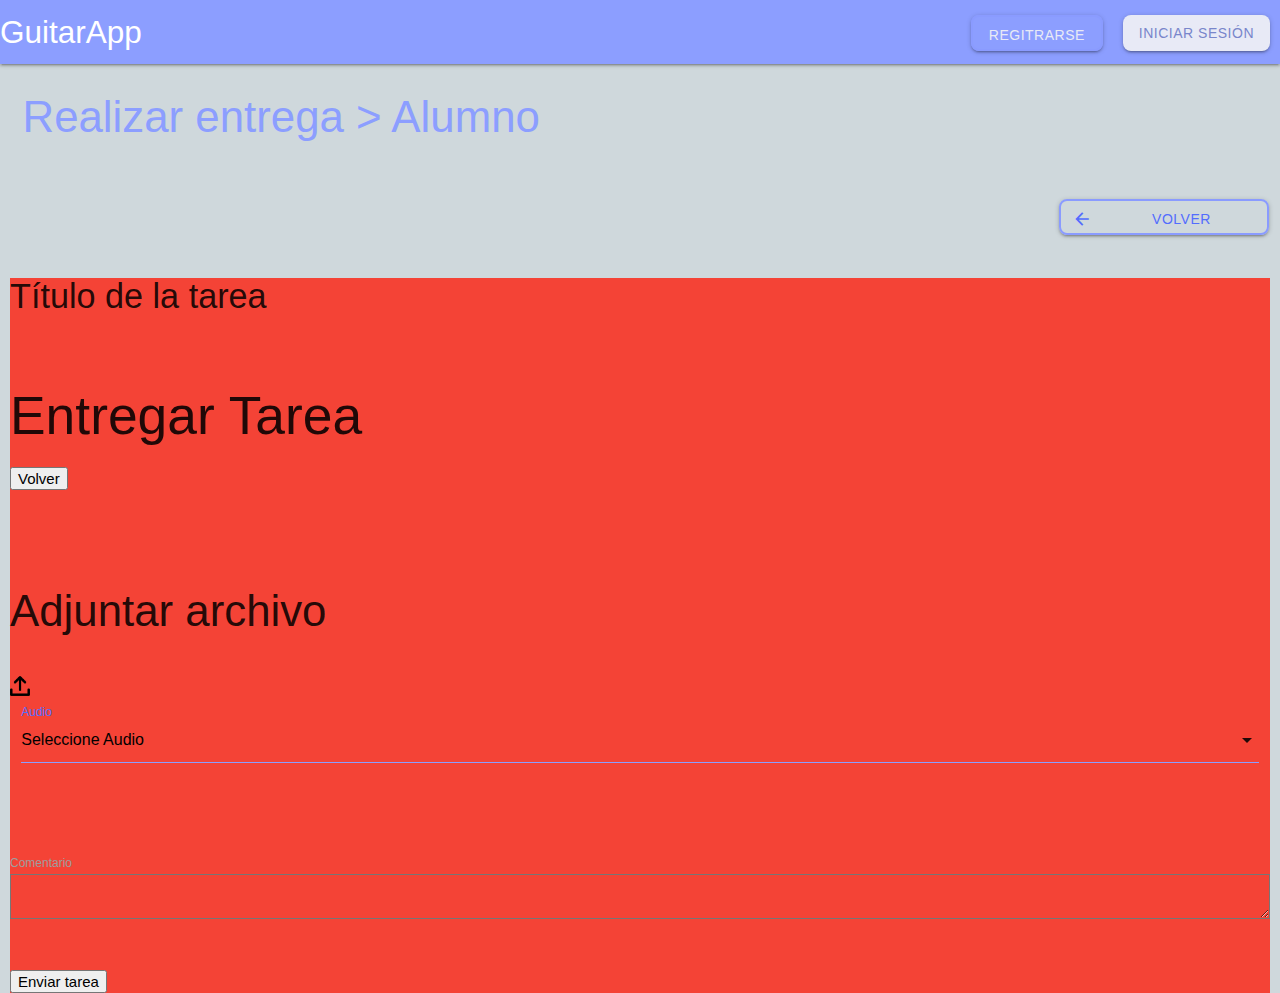
==== commit 3f116e83: "add actualizarDatos_TareasDocentes WIP" ====
--- a/index.html
+++ b/index.html
@@ -489,23 +489,41 @@
 				<button id="btnVolverADashboard">Volver</button>
 				<div>
 					<br>
-					<div id="entregarTareaComentarioDiv">
-						<label>Comentario</label>
-						<textarea id="entregarTareaComentario" cols="60" rows="20"></textarea>
-					</div>
 					<div id="adjuntarArchivo">
 						<br>
 						<br>
 						<h3>Adjuntar archivo</h3>
 						<br>
 						<img src="/assets/imgs/subirEntrega.png" style="width: 20px;"alt="subir" >
-						<input type="file" name="Subir" id="entregarTareaSubirAudio">
+						<div class="row">
+							<div class="input-field col s12">
+								<select id="entregarTareaSubirAudio">
+									<option value="" disabled selected>Seleccione Audio</option>
+									<option value="assets/imgs/ej1.m4a" >
+										Audio Ejercicio1
+									</option>
+									<option value="assets/imgs/ej2.m4a">Audio Ejercicio2</option>
+									<option value="assets/imgs/ej3.m4a" >Audio Ejercicio3</option>
+									<option value="assets/imgs/ej4.m4a">Audio Ejercicio4</option>
+									<option value="assets/imgs/ej5.m4a">Audio Ejercicio5</option>
+									<option value="assets/imgs/ej6.m4a" >Audio Ejercicio6</option>
+									<option value="assets/imgs/ej7.m4a">Audio Ejercicio7</option>
+									<option value="assets/imgs/ej8.m4a">Audio Ejercicio8</option>
+									<option value="assets/imgs/ej9.m4a">Audio Ejercicio9</option>
+								</select>
+								<label>Audio</label>
+							  </div>
+						</div>
 						<br>
 						<br>
 					</div>
+					<div id="entregarTareaComentarioDiv">
+						<label>Comentario</label>
+						<textarea id="entregarTareaComentario" cols="60" rows="20"></textarea>
+					</div>
 					<br>
 					<br>
-					<button id="btnenviarEntrega" style="display: flex; align-self: flex-end;">Enviar tarea</button>
+					<button id="btnEnviarEntrega" style="display: flex; align-self: flex-end;">Enviar tarea</button>
 				</div>
 			</div>
 		</section>
@@ -849,7 +867,7 @@
 						</button>
 					</div>
 					<div class="col s10 offset-s1">
-						<ul class="collapsible popout">
+						<ul class="collapsible popout" id="tareasPlanteadasList">
 							<li>
 								<div class="collapsible-header">Titulo</div>
 								<div class="collapsible-body">
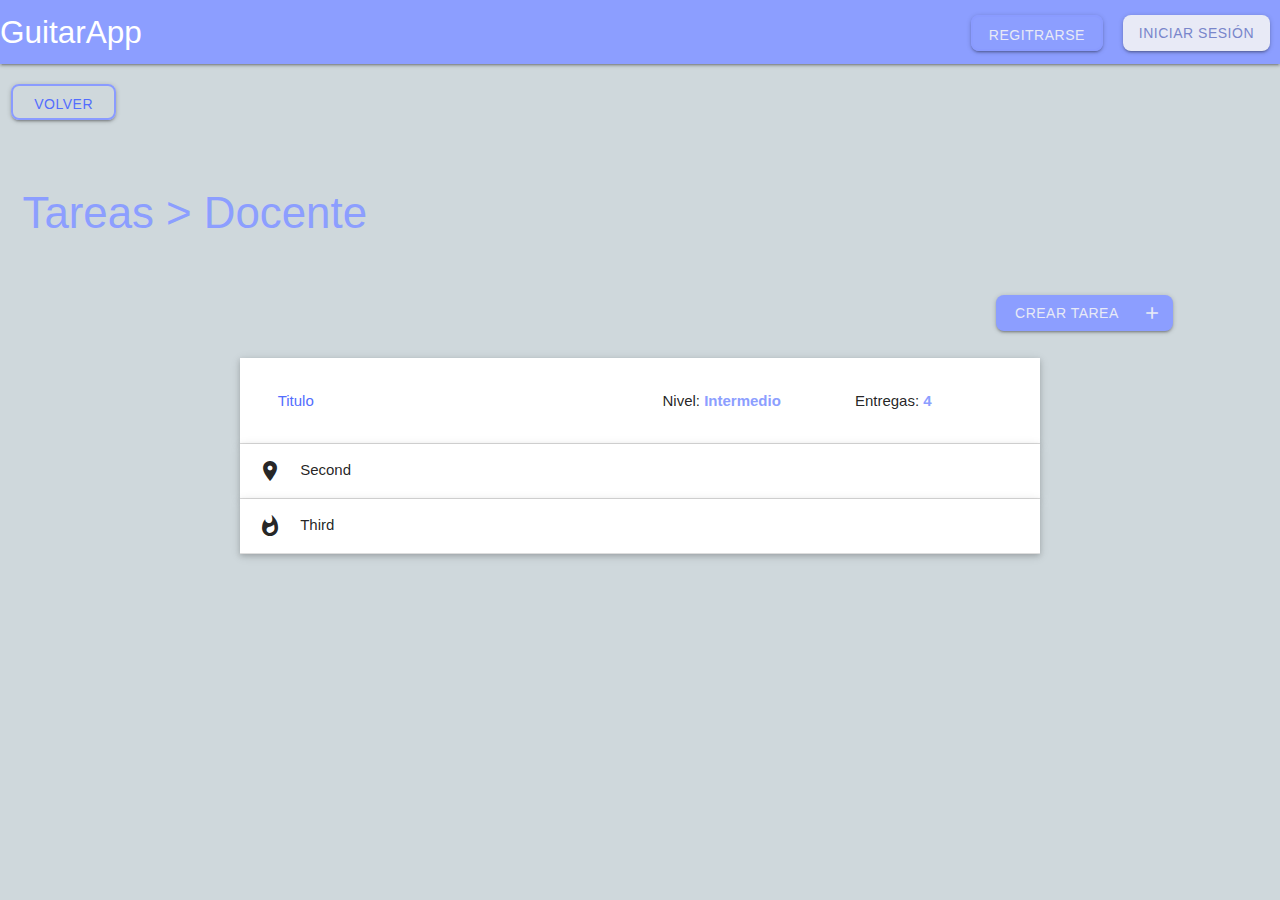
==== commit 1665e0ca: "add last changes" ====
--- a/index.html
+++ b/index.html
@@ -248,9 +248,9 @@
 										<b>Tareas Realizadas</b>
 									</h6>
 								</div>
-							<div class="row col s12 "> dataUsuarioLogeado.entregas.length
+							<div class="row col s12 ">
 								<div class="row col s4 offset-s4 indigo-text text-accent-2 centeredFlex">
-									<p class="circleNumber_DashboardAlumno centeredFlex" id="dashboardAlumno_tareasRealizadas">7</p>
+									<p class="circleNumber_DashboardAlumno centeredFlex" id="dashboardAlumno_tareasRealizadas"></p>
 								</div>
 							</div>
 						</div>
@@ -272,9 +272,9 @@
 										<b>Tareas Totales</b>
 									</h6>
 								</div>
-							<div class="row col s12 "> dataUsuarioLogeado.entregas.length
+							<div class="row col s12 ">
 								<div class="row col s4 offset-s4 indigo-text text-accent-2 centeredFlex">
-									<p class="circleNumber_DashboardAlumno centeredFlex" id="dashboardAlumno_tareasTotales">9</p>
+									<p class="circleNumber_DashboardAlumno centeredFlex" id="dashboardAlumno_tareasTotales"></p>
 								</div>
 							</div>
 						</div>
@@ -793,19 +793,19 @@
 		</section>
 
 		<section id="tareasDocente">
+			<div class="row" style="margin-top: 20px;">
+				<div class="col s12 row">
+					<button class="volverDashboardDocente waves-effect waves-light btn col s6 l1 indigo-text text-accent-2 roundedBorders2 ghostBtn">
+						Volver
+						<i class="material-icons left">arrow_back</i>
+					</button>
+				</div>
+			</div>
 			<div class="row">
 				<div class="col s12 row">
 					<h3 class="col s12 l8 indigo-text text-accent-1">
 						Tareas > Docente
 					</h3>
-				</div>
-			</div>
-			<div class="row">
-				<div class="col s12 row">
-					<button class="volverDashboardDocente waves-effect waves-light btn col s6 offset-s6 l2 offset-l10 indigo-text text-accent-2 roundedBorders2 ghostBtn">
-						Volver
-						<i class="material-icons left">arrow_back</i>
-					</button>
 				</div>
 			</div>
 			<div class="row">
@@ -869,94 +869,50 @@
 					<div class="col s10 offset-s1">
 						<ul class="collapsible popout" id="tareasPlanteadasList">
 							<li>
-								<div class="collapsible-header">Titulo</div>
-								<div class="collapsible-body">
+								<div class="collapsible-header">
+									<div class="col s6 centeredFlex" style="height: 55px;">
+										<span class="col s12 indigo-text text-accent-2">
+											Titulo
+										</span>
+									</div>
+									<div class="col s3 centeredFlex" style="height: 55px;">
+										<span class="col s12">
+											Nivel: <b class="indigo-text text-accent-1">Intermedio</b>
+										</span>
+									</div>
+									<div class="col s3 centeredFlex" style="height: 55px;">
+										<span class="col s12">
+											Entregas: <b class="indigo-text text-accent-1">4</b>
+										</span>
+									</div>
+								</div>
+								<div class="collapsible-body row transparent">
 									<ul class=" flow-text " style="font-size: 18px;">
 										<li>
 											<div class="col s12 row indigo lighten-5 roundedBorders2" style="padding: 6px;">
-												  
-												<i class="col s1 small material-icons indigo-text text-accent-1 centeredFlex" style="font-size: 45px; vertical-align: bottom; height: 55px;">
-													account_circle
-												</i>
-												<div class="col s4" style="height: 55px;">
-													<span class="col s12">Nombre Completo</span>
-													<span class="col s12" style="font-size: 12px;">Nivel Intermedio</span>
-												</div>
-												<div class="col s4 indigo-text text-accent-2 centeredFlex" style="height: 55px;">
+												<div class="col s6 centeredFlex" style="height: 55px;">
 													<span class="col s12">
-														Entregas Realizadas: <b>7</b>
+														Nombre: <b class="indigo-text text-accent-1">Arieal</b>
 													</span>
 												</div>
-												<div class="col s2 offset-s1  centeredFlex" style="height: 55px;" >
+												<div class="col s4 offset-s2  centeredFlex" style="height: 55px;" >
 													<button
 													class="waves-effect waves-light btn col s12 indigo accent-1 roundedBorders2" 
-													>Ver Perfil</button>
+													>Corregir</button>
 												</div>
 											</div>
 										</li>
 										<li>
 											<div class="col s12 row indigo lighten-5 roundedBorders2" style="padding: 6px;">
-												  
-												<i class="col s1 small material-icons indigo-text text-accent-1 centeredFlex" style="font-size: 45px; vertical-align: bottom; height: 55px;">
-													account_circle
-												</i>
-												<div class="col s4" style="height: 55px;">
-													<span class="col s12">Nombre Completo</span>
-													<span class="col s12" style="font-size: 12px;">Nivel Inicial</span>
-												</div>
-												<div class="col s4 indigo-text text-accent-2 centeredFlex" style="height: 55px;">
+												<div class="col s6 centeredFlex" style="height: 55px;">
 													<span class="col s12">
-														Entregas Realizadas: <b>7</b>
+														Nombre: <b class="indigo-text text-accent-1">Arieal</b>
 													</span>
 												</div>
-												<div class="col s2 offset-s1  centeredFlex" style="height: 55px;" >
+												<div class="col s4 offset-s2  centeredFlex" style="height: 55px;" >
 													<button
 													class="waves-effect waves-light btn col s12 indigo accent-1 roundedBorders2" 
-													>Ver Perfil</button>
-												</div>
-											</div>
-										</li>
-										<li>
-											<div class="col s12 row indigo lighten-5 roundedBorders2" style="padding: 6px;">
-												  
-												<i class="col s1 small material-icons indigo-text text-accent-1 centeredFlex" style="font-size: 45px; vertical-align: bottom; height: 55px;">
-													account_circle
-												</i>
-												<div class="col s4" style="height: 55px;">
-													<span class="col s12">Nombre Completo</span>
-													<span class="col s12" style="font-size: 12px;">Nivel Avanzado</span>
-												</div>
-												<div class="col s4 indigo-text text-accent-2 centeredFlex" style="height: 55px;">
-													<span class="col s12">
-														Entregas Realizadas: <b>7</b>
-													</span>
-												</div>
-												<div class="col s2 offset-s1  centeredFlex" style="height: 55px;" >
-													<button
-													class="waves-effect waves-light btn col s12 indigo accent-1 roundedBorders2" 
-													>Ver Perfil</button>
-												</div>
-											</div>
-										</li>
-										<li>
-											<div class="col s12 row indigo lighten-5 roundedBorders2" style="padding: 6px;">
-												  
-												<i class="col s1 small material-icons indigo-text text-accent-1 centeredFlex" style="font-size: 45px; vertical-align: bottom; height: 55px;">
-													account_circle
-												</i>
-												<div class="col s4" style="height: 55px;">
-													<span class="col s12">Nombre Completo</span>
-													<span class="col s12" style="font-size: 12px;">Nivel Inicial</span>
-												</div>
-												<div class="col s4 indigo-text text-accent-2 centeredFlex" style="height: 55px;">
-													<span class="col s12">
-														Entregas Realizadas: <b>7</b>
-													</span>
-												</div>
-												<div class="col s2 offset-s1  centeredFlex" style="height: 55px;" >
-													<button
-													class="waves-effect waves-light btn col s12 indigo accent-1 roundedBorders2" 
-													>Ver Perfil</button>
+													>Corregir</button>
 												</div>
 											</div>
 										</li>
@@ -1024,7 +980,7 @@
 						</div>
 						<div class="input-field col s12">
 							<span class="col s4 reporteIndividual_label flow-text indigo-text text-accent-2">Ejercicios Resueltos:</span>
-							<b class="col s6 flow-text reporteIndividual_data" id="reporteIndividual_tareasEntregadas">5</b>
+							<b class="col s6 flow-text reporteIndividual_data" id="reporteIndividual_tareasEntregadas"></b>
 						</div>
 						<div class="input-field col s12">
 							<button class="waves-effect waves-light btn row col s12 offset-l4 l4 indigo accent-1 roundedBorders2" id="cambiarNivel" >
@@ -1036,7 +992,55 @@
 				</div>
 			</div>
 		</section>
-
+		<section id= "crearDevolucion"> 
+			<div class="row">
+				<div class="col s12 row">
+					<h3 class="col s12 l8 indigo-text text-accent-1">
+						Correccion de Entrega
+					</h3>
+				</div>
+			</div>
+			<div class="row">
+				<div class="col s12 row">
+					<button class="volverDashboardDocente waves-effect waves-light btn col s6 offset-s6 l2 offset-l10 indigo-text text-accent-2 roundedBorders2 ghostBtn">
+						Volver
+						<i class="material-icons left">arrow_back</i>
+					</button>
+				</div>
+			</div>
+			<div class="row red" style="margin: auto 10px;">
+			
+				<h4 id="tituloTareaACorregir">Título de la tarea</h4>
+			
+				<span id="idTareaACorregir" style="display: none;">Id de la tarea</span>
+					
+				<h4>Alumno:</h4>
+				<span id="nombreAlumnoACorregir"></span>
+			
+				<span id="usuarioAlumnoACorregir" style="display: none;"></span>
+					
+				<h4>Nivel</h4>
+				<span id="nivelAlumnoACorregir"></span>
+							
+				<h4>Comentario del Alumno:</h4>
+				<span id="comentarioAlumnoACorregir"></span>
+			   <!--  <audio id="audioEntregaMostrar"> -->
+				   <audio id="audioEntregaACorregir"
+				   src="" controls></audio>
+			   
+				   <br>
+			
+				<h4>Puntaje</h4>
+				<input type="text" id="puntajeDevolucion">
+				<br>
+				<h4>Comentario</h4>
+				<textarea name="" id="comentarioDevolucion" cols="25" rows="15"></textarea>
+				<button id="btnEnviarDevolucion"></button>
+			
+			
+			
+			</section>
+			
 		<!--Error-->
 		
 		<section id="pantallaError">
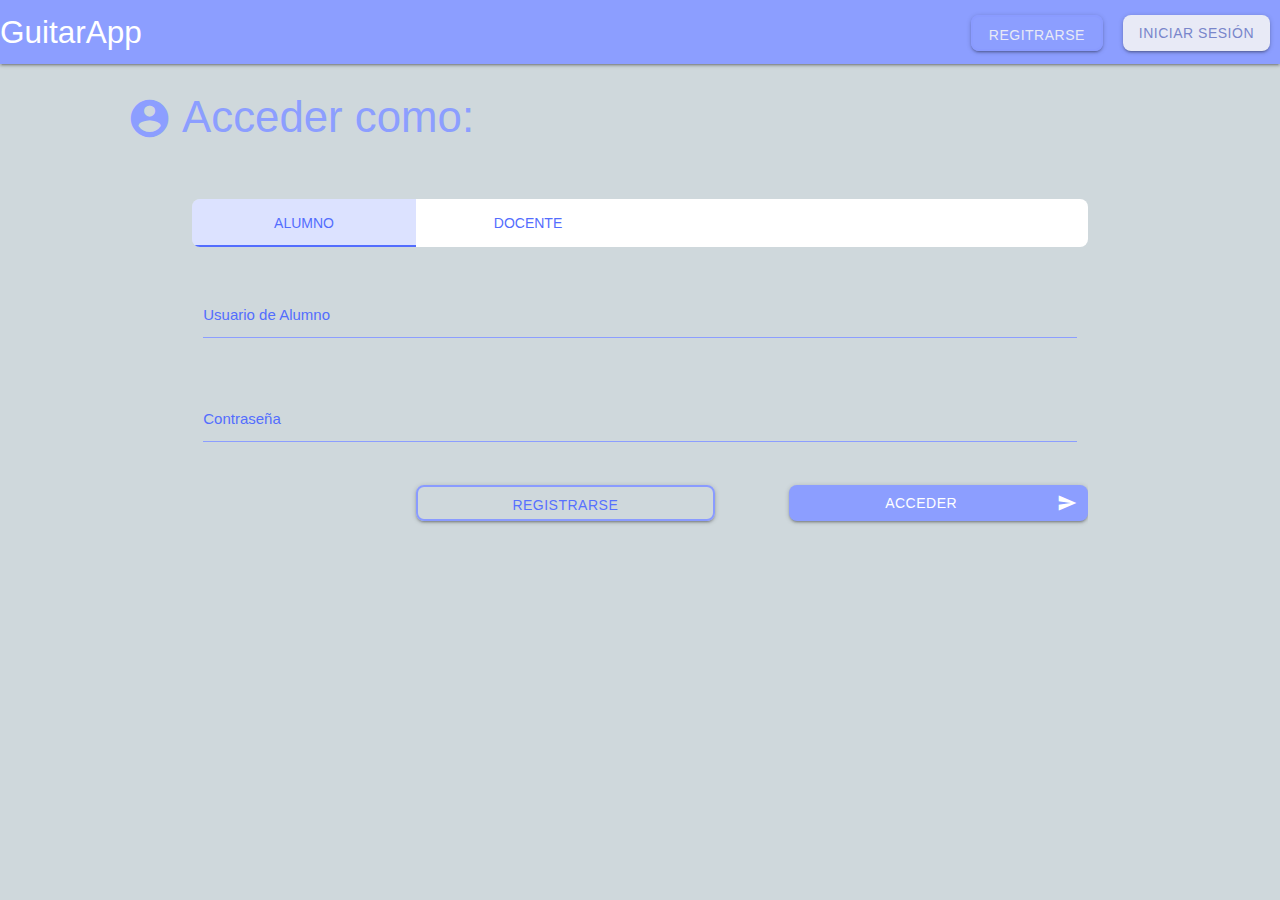
==== commit d47107d7: "formalizando entrega" ====
--- a/index.html
+++ b/index.html
@@ -479,7 +479,7 @@
 					</button>
 				</div>
 			</div>
-			<div class="row red" style="margin: auto 10px;">
+			<div class="row" style="margin: auto 10px;">
 				<h4 id="tituloTarea">Título de la tarea </h4>
 				<span id="idTareaActual" style="display: none;">Id de la tarea</span>
 				<img id="imgTareaMostrar">
@@ -1008,7 +1008,7 @@
 					</button>
 				</div>
 			</div>
-			<div class="row red" style="margin: auto 10px;">
+			<div class="row" style="margin: auto 10px;">
 			
 				<h4 id="tituloTareaACorregir">Título de la tarea</h4>
 			
@@ -1035,7 +1035,7 @@
 				<br>
 				<h4>Comentario</h4>
 				<textarea name="" id="comentarioDevolucion" cols="25" rows="15"></textarea>
-				<button id="btnEnviarDevolucion"></button>
+				<button id="btnEnviarDevolucion">Enviar Devolución</button>
 			
 			
 			
